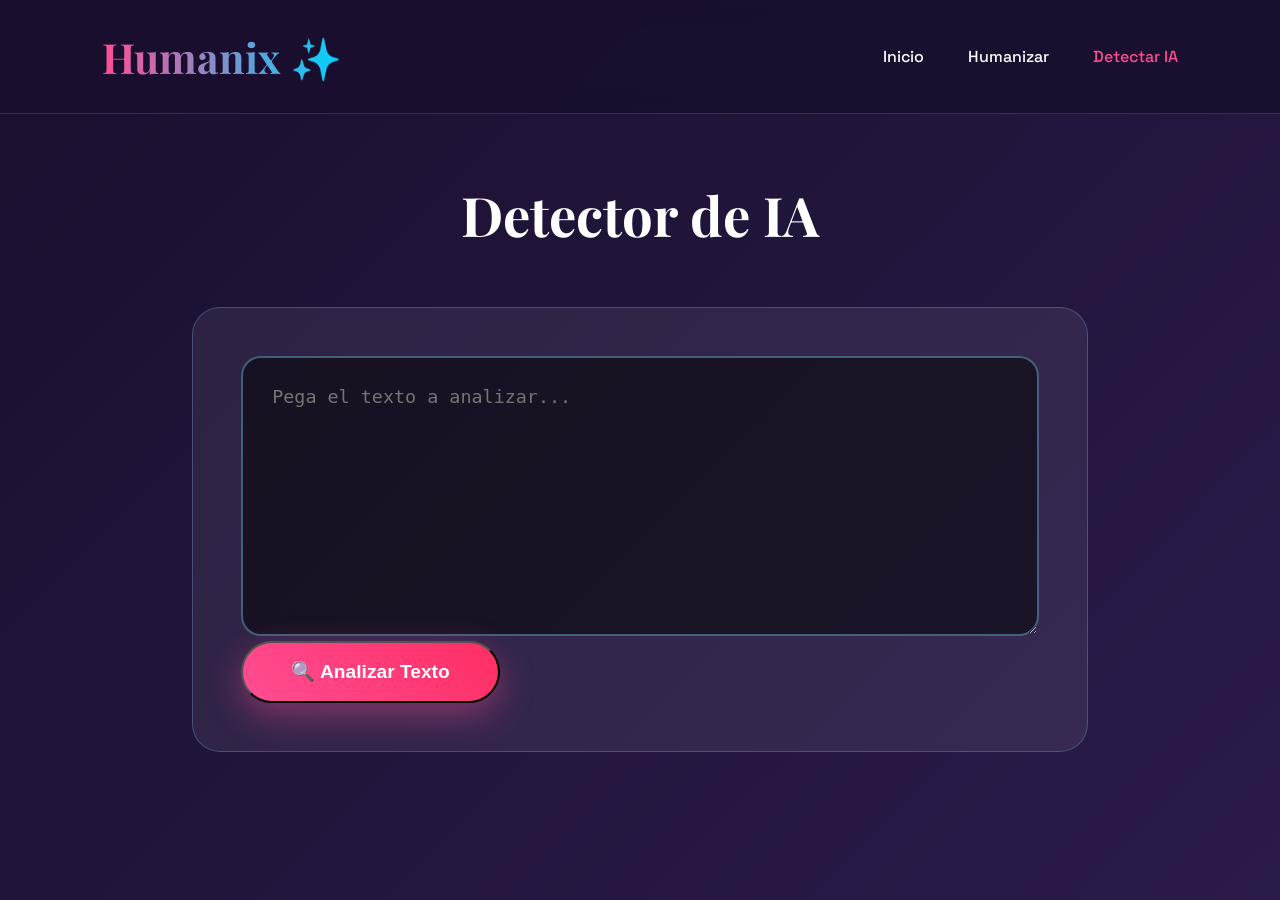
==== detector/index.html @ aa973161 "Create index.html" ====
<!DOCTYPE html>
<html lang="es">
<head>
    <meta charset="UTF-8">
    <meta name="viewport" content="width=device-width, initial-scale=1.0">
    <title>Detector de IA - Humanix</title>
    <link rel="stylesheet" href="/assets/styles.css">
</head>
<body>
    <header>
        <div class="logo" onclick="window.location.href='/hub'">Humanix ✨</div>
        <nav>
            <a href="/hub">Inicio</a>
            <a href="/humanizador">Humanizar</a>
            <a href="/detector" class="active">Detectar IA</a>
        </nav>
    </header>

    <div class="container">
        <h2 class="section-title">Detector de IA</h2>
        <div class="tool-card">
            <textarea id="detect-input" placeholder="Pega el texto a analizar..."></textarea>
            <button onclick="detectAI()" class="btn primary full-width">🔍 Analizar Texto</button>
            
            <div id="detect-result" class="result-area hidden">
                <div id="ai-score" class="score"></div>
                <div id="detect-explanation"></div>
                <h4>Palabras sospechosas:</h4>
                <div id="detected-list" class="word-list"></div>
            </div>
        </div>
    </div>

    <script src="script.js"></script>
</body>
</html>
---- assets/styles.css ----
@import url('https://fonts.googleapis.com/css2?family=Playfair+Display:wght@400;700&family=Space+Grotesk:wght@400;500;600;700&display=swap');

:root {
    --pink: #FF4D94;
    --blue: #00D4FF;
    --lightblue: #7ED6FF;
    --red: #FF2E63;
    --dark: #1A0F2E;
}

* { margin:0; padding:0; box-sizing:border-box; }

body {
    font-family: 'Space Grotesk', sans-serif;
    background: linear-gradient(135deg, #1A0F2E 0%, #2A1B4A 100%);
    color: #fff;
    min-height: 100vh;
}

header {
    padding: 1.8rem 8%;
    display: flex;
    justify-content: space-between;
    align-items: center;
    background: rgba(26,15,46,0.95);
    backdrop-filter: blur(12px);
    position: sticky;
    top: 0;
    z-index: 100;
    border-bottom: 1px solid rgba(255,77,148,0.25);
}

.logo {
    font-family: 'Playfair Display', serif;
    font-size: 2.6rem;
    font-weight: 700;
    background: linear-gradient(90deg, var(--pink), var(--blue));
    -webkit-background-clip: text;
    -webkit-text-fill-color: transparent;
    cursor: pointer;
}

nav a {
    color: white;
    text-decoration: none;
    margin-left: 2.5rem;
    font-weight: 500;
}

nav a:hover, nav a.active { color: var(--pink); }

/* Hero - Hub */
.hero {
    text-align: center;
    padding: 8rem 5% 6rem;
    max-width: 920px;
    margin: 0 auto;
}

.hero h1 {
    font-size: 4.5rem;
    line-height: 1.05;
    font-family: 'Playfair Display', serif;
}

.subtitle {
    font-size: 1.5rem;
    color: var(--lightblue);
    margin: 2rem 0 3rem;
}

/* Botones */
.btn {
    padding: 1.1rem 3rem;
    border-radius: 50px;
    font-size: 1.2rem;
    font-weight: 600;
    cursor: pointer;
    transition: all 0.4s;
    text-decoration: none;
    display: inline-block;
}

.btn.primary {
    background: linear-gradient(45deg, var(--pink), var(--red));
    color: white;
    box-shadow: 0 12px 35px rgba(255,77,148,0.4);
}

.btn.primary:hover { transform: translateY(-8px) scale(1.05); }

.btn.secondary {
    background: transparent;
    border: 2px solid var(--blue);
    color: var(--blue);
}

/* Herramientas */
.container { max-width: 1100px; margin: 0 auto; padding: 4rem 8%; }

.section-title {
    text-align: center;
    font-size: 3.4rem;
    margin-bottom: 3.5rem;
    font-family: 'Playfair Display', serif;
}

.tool-card {
    background: rgba(255,255,255,0.07);
    border-radius: 28px;
    padding: 3rem;
    border: 1px solid rgba(126,214,255,0.25);
}

textarea {
    width: 100%;
    min-height: 280px;
    background: rgba(0,0,0,0.5);
    border: 2px solid rgba(126,214,255,0.4);
    border-radius: 20px;
    padding: 1.8rem;
    color: #fff;
    font-size: 1.15rem;
    resize: vertical;
}

.result-area {
    margin-top: 2.5rem;
    padding: 2.2rem;
    background: rgba(0,0,0,0.4);
    border-radius: 20px;
    border: 1px solid var(--pink);
}

.word-item {
    background: rgba(255,46,99,0.2);
    padding: 1rem 1.2rem;
    border-radius: 12px;
    margin-bottom: 10px;
    display: flex;
    justify-content: space-between;
}

.score {
    font-size: 4.8rem;
    font-weight: 700;
    text-align: center;
    margin: 1.5rem 0;
    background: linear-gradient(90deg, var(--pink), var(--blue));
    -webkit-background-clip: text;
    -webkit-text-fill-color: transparent;
}

.features {
    display: grid;
    grid-template-columns: repeat(auto-fit, minmax(300px, 1fr));
    gap: 2rem;
    max-width: 1100px;
    margin: 5rem auto;
    padding: 0 8%;
}

.feature-card {
    background: rgba(255,255,255,0.07);
    padding: 2.5rem;
    border-radius: 24px;
    border: 1px solid rgba(126,214,255,0.2);
}

.hidden { display: none; }
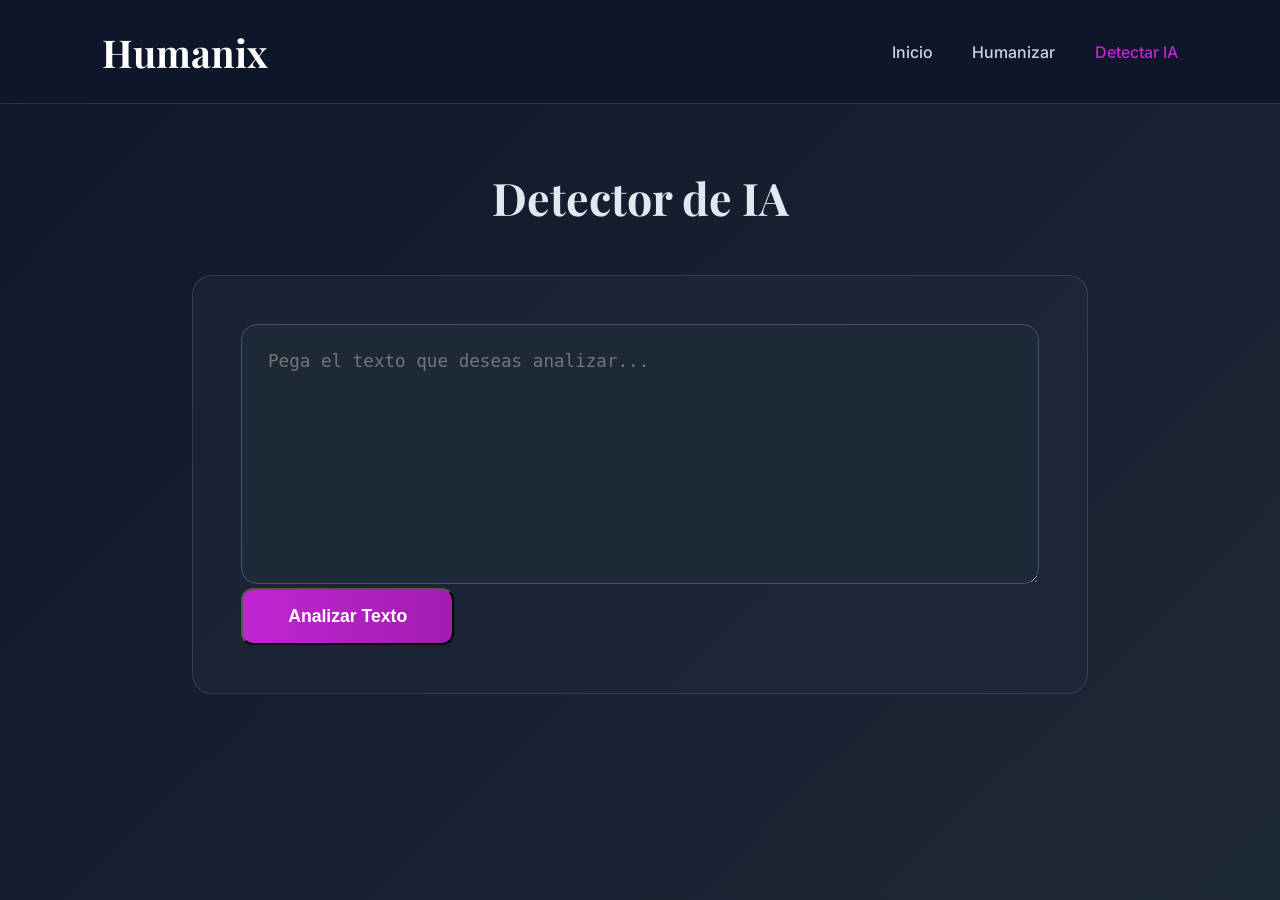
==== commit 636ef0d6: "Update index.html" ====
--- a/detector/index.html
+++ b/detector/index.html
@@ -8,7 +8,7 @@
 </head>
 <body>
     <header>
-        <div class="logo" onclick="window.location.href='/hub'">Humanix ✨</div>
+        <div class="logo">Humanix</div>
         <nav>
             <a href="/hub">Inicio</a>
             <a href="/humanizador">Humanizar</a>
@@ -19,13 +19,13 @@
     <div class="container">
         <h2 class="section-title">Detector de IA</h2>
         <div class="tool-card">
-            <textarea id="detect-input" placeholder="Pega el texto a analizar..."></textarea>
-            <button onclick="detectAI()" class="btn primary full-width">🔍 Analizar Texto</button>
+            <textarea id="detect-input" placeholder="Pega el texto que deseas analizar..."></textarea>
+            <button onclick="detectAI()" class="btn primary full-width">Analizar Texto</button>
             
             <div id="detect-result" class="result-area hidden">
                 <div id="ai-score" class="score"></div>
                 <div id="detect-explanation"></div>
-                <h4>Palabras sospechosas:</h4>
+                <h4>Palabras sospechosas encontradas:</h4>
                 <div id="detected-list" class="word-list"></div>
             </div>
         </div>
--- a/assets/styles.css
+++ b/assets/styles.css
@@ -1,170 +1,178 @@
-@import url('https://fonts.googleapis.com/css2?family=Playfair+Display:wght@400;700&family=Space+Grotesk:wght@400;500;600;700&display=swap');
+@import url('https://fonts.googleapis.com/css2?family=Inter:wght@400;500;600&family=Playfair+Display:wght@500;600;700&display=swap');
 
 :root {
-    --pink: #FF4D94;
-    --blue: #00D4FF;
-    --lightblue: #7ED6FF;
-    --red: #FF2E63;
-    --dark: #1A0F2E;
+    --primary: #1E3A8A;
+    --accent: #C026D3;
+    --light: #60A5FA;
+    --dark: #0F172A;
 }
 
 * { margin:0; padding:0; box-sizing:border-box; }
 
 body {
-    font-family: 'Space Grotesk', sans-serif;
-    background: linear-gradient(135deg, #1A0F2E 0%, #2A1B4A 100%);
-    color: #fff;
+    font-family: 'Inter', sans-serif;
+    background: linear-gradient(135deg, #0F172A 0%, #1E2937 100%);
+    color: #E2E8F0;
     min-height: 100vh;
 }
 
 header {
-    padding: 1.8rem 8%;
+    padding: 1.6rem 8%;
     display: flex;
     justify-content: space-between;
     align-items: center;
-    background: rgba(26,15,46,0.95);
+    background: rgba(15, 23, 42, 0.95);
     backdrop-filter: blur(12px);
     position: sticky;
     top: 0;
     z-index: 100;
-    border-bottom: 1px solid rgba(255,77,148,0.25);
+    border-bottom: 1px solid rgba(148, 163, 184, 0.2);
 }
 
 .logo {
     font-family: 'Playfair Display', serif;
-    font-size: 2.6rem;
+    font-size: 2.4rem;
     font-weight: 700;
-    background: linear-gradient(90deg, var(--pink), var(--blue));
-    -webkit-background-clip: text;
-    -webkit-text-fill-color: transparent;
-    cursor: pointer;
+    color: white;
 }
 
 nav a {
-    color: white;
+    color: #CBD5E1;
     text-decoration: none;
-    margin-left: 2.5rem;
+    margin-left: 2.2rem;
     font-weight: 500;
 }
 
-nav a:hover, nav a.active { color: var(--pink); }
+nav a:hover, nav a.active { color: var(--accent); }
 
-/* Hero - Hub */
+/* Hero */
 .hero {
     text-align: center;
-    padding: 8rem 5% 6rem;
-    max-width: 920px;
+    padding: 7rem 5% 5rem;
+    max-width: 900px;
     margin: 0 auto;
 }
 
 .hero h1 {
-    font-size: 4.5rem;
-    line-height: 1.05;
+    font-size: 3.8rem;
+    line-height: 1.1;
     font-family: 'Playfair Display', serif;
 }
 
 .subtitle {
-    font-size: 1.5rem;
-    color: var(--lightblue);
-    margin: 2rem 0 3rem;
+    font-size: 1.35rem;
+    color: #94A3B8;
+    max-width: 700px;
+    margin: 0 auto 3rem;
 }
 
-/* Botones */
 .btn {
-    padding: 1.1rem 3rem;
-    border-radius: 50px;
-    font-size: 1.2rem;
+    padding: 1rem 2.8rem;
+    border-radius: 12px;
+    font-size: 1.1rem;
     font-weight: 600;
     cursor: pointer;
-    transition: all 0.4s;
+    transition: all 0.3s;
     text-decoration: none;
     display: inline-block;
 }
 
 .btn.primary {
-    background: linear-gradient(45deg, var(--pink), var(--red));
+    background: linear-gradient(90deg, var(--accent), #A21CAF);
     color: white;
-    box-shadow: 0 12px 35px rgba(255,77,148,0.4);
 }
 
-.btn.primary:hover { transform: translateY(-8px) scale(1.05); }
+.btn.primary:hover { transform: translateY(-4px); }
 
 .btn.secondary {
     background: transparent;
-    border: 2px solid var(--blue);
-    color: var(--blue);
+    border: 2px solid var(--light);
+    color: var(--light);
 }
 
-/* Herramientas */
-.container { max-width: 1100px; margin: 0 auto; padding: 4rem 8%; }
+/* Contenido */
+.container {
+    max-width: 1100px;
+    margin: 0 auto;
+    padding: 4rem 8%;
+}
 
 .section-title {
     text-align: center;
-    font-size: 3.4rem;
-    margin-bottom: 3.5rem;
+    font-size: 2.8rem;
+    margin-bottom: 3rem;
     font-family: 'Playfair Display', serif;
 }
 
 .tool-card {
-    background: rgba(255,255,255,0.07);
-    border-radius: 28px;
+    background: rgba(30, 41, 59, 0.6);
+    border-radius: 20px;
     padding: 3rem;
-    border: 1px solid rgba(126,214,255,0.25);
+    border: 1px solid rgba(148, 163, 184, 0.2);
 }
 
 textarea {
     width: 100%;
-    min-height: 280px;
-    background: rgba(0,0,0,0.5);
-    border: 2px solid rgba(126,214,255,0.4);
-    border-radius: 20px;
-    padding: 1.8rem;
-    color: #fff;
-    font-size: 1.15rem;
+    min-height: 260px;
+    background: #1E2937;
+    border: 1px solid #475569;
+    border-radius: 16px;
+    padding: 1.6rem;
+    color: #E2E8F0;
+    font-size: 1.1rem;
     resize: vertical;
 }
 
 .result-area {
     margin-top: 2.5rem;
-    padding: 2.2rem;
-    background: rgba(0,0,0,0.4);
-    border-radius: 20px;
-    border: 1px solid var(--pink);
+    padding: 2rem;
+    background: #1E2937;
+    border-radius: 16px;
+    border: 1px solid var(--accent);
 }
 
 .word-item {
-    background: rgba(255,46,99,0.2);
-    padding: 1rem 1.2rem;
+    background: rgba(192, 38, 211, 0.1);
+    padding: 1rem;
     border-radius: 12px;
-    margin-bottom: 10px;
+    margin-bottom: 12px;
     display: flex;
     justify-content: space-between;
+    border-left: 4px solid var(--accent);
+}
+
+.copy-btn {
+    background: var(--accent);
+    color: white;
+    border: none;
+    padding: 0.9rem 2rem;
+    border-radius: 12px;
+    cursor: pointer;
+    font-weight: 600;
+    margin-top: 1rem;
 }
 
 .score {
-    font-size: 4.8rem;
+    font-size: 4.2rem;
     font-weight: 700;
     text-align: center;
-    margin: 1.5rem 0;
-    background: linear-gradient(90deg, var(--pink), var(--blue));
-    -webkit-background-clip: text;
-    -webkit-text-fill-color: transparent;
+    color: var(--accent);
+    margin: 1rem 0;
 }
 
 .features {
     display: grid;
-    grid-template-columns: repeat(auto-fit, minmax(300px, 1fr));
+    grid-template-columns: repeat(auto-fit, minmax(320px, 1fr));
     gap: 2rem;
-    max-width: 1100px;
     margin: 5rem auto;
     padding: 0 8%;
 }
 
 .feature-card {
-    background: rgba(255,255,255,0.07);
-    padding: 2.5rem;
-    border-radius: 24px;
-    border: 1px solid rgba(126,214,255,0.2);
+    background: rgba(30, 41, 59, 0.6);
+    padding: 2.2rem;
+    border-radius: 16px;
+    border: 1px solid rgba(148, 163, 184, 0.15);
 }
 
 .hidden { display: none; }
